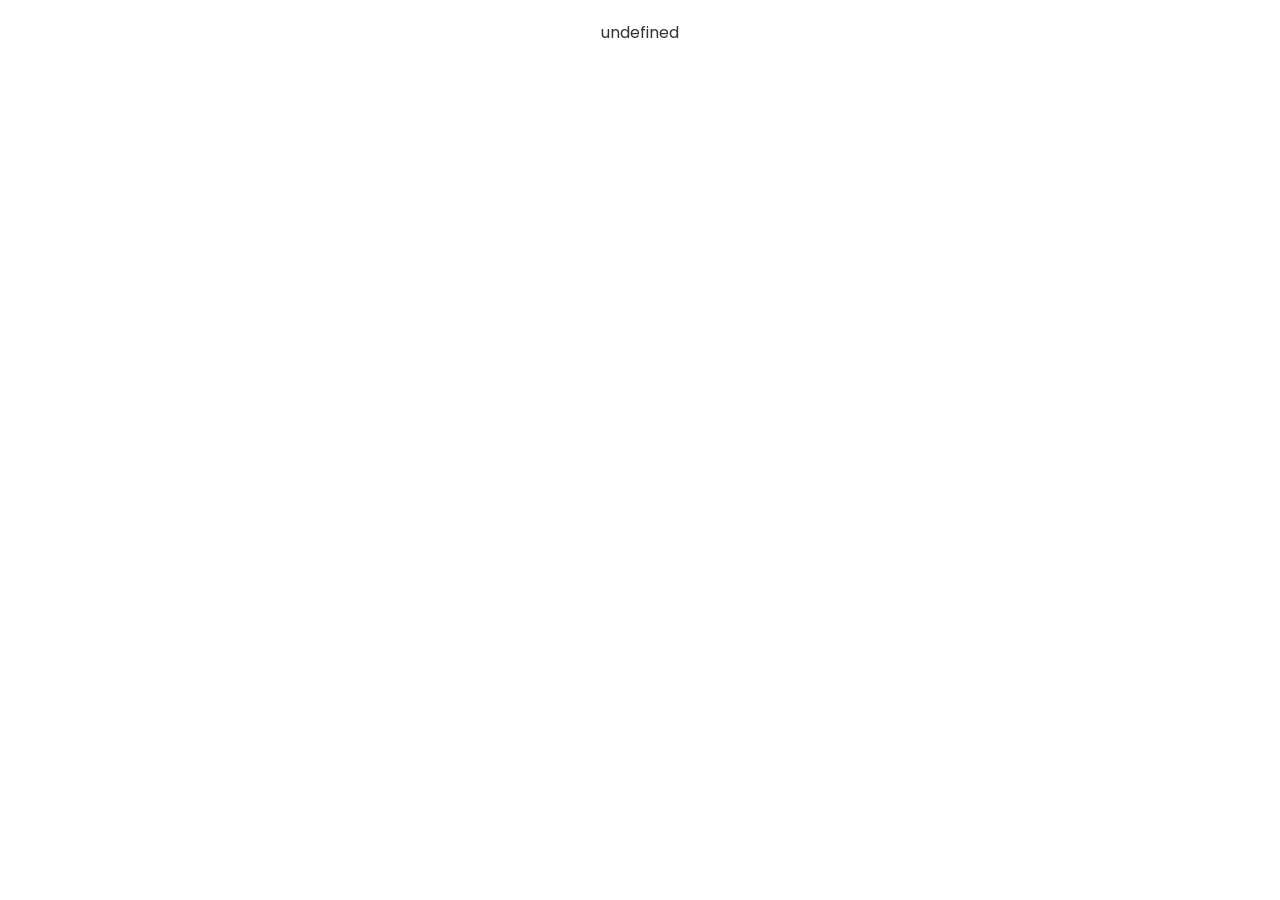
==== java script block/propertyjs/index.html @ ccc9f881 "images and set up" ====
<!doctype html>
<html>

	<head>
		<title>Houses for Sale</title>
		<link rel="stylesheet" href="index.css">
		<link rel="preconnect" href="https://fonts.googleapis.com">
		<link rel="preconnect" href="https://fonts.gstatic.com" crossorigin>
		<link href="https://fonts.googleapis.com/css2?family=Poppins:wght@400;700&display=swap" rel="stylesheet">
	</head>

	<body>
		<section class="container" id="container"></section>
		<script src="index.js"></script>
	</body>

</html>
---- java script block/propertyjs/index.css ----
body {
    margin: 0;
    color: #333;
    font-family: 'Poppins';
}

.container {
    display: flex;
    flex-wrap: wrap;
    justify-content: center;
    padding: 20px;
}

.card {
    display: flex;
    min-width: 400px;
    max-width: 450px;
    box-shadow: 0px 0px 10px 1px #999;
    margin: 0 20px 15px 20px;
    border-radius: 5px;
    max-height: 120px;
}

.card img {
   border-top-left-radius: 5px;
   border-bottom-left-radius: 5px;
   height: 100%;
}

.card-right {
    display: flex;
    flex-direction: column;
    justify-content: space-around;
    margin-left: 16px;
    padding: 11px;
}

h2{  
    font-size: 16px;
    margin: 0 0 3px 0;
}

h3{  
    font-size: 12px;
    margin: 0 0 3px 0;
}

p {
    font-size: 13px;
    margin: 5px 0 5px 0;
}
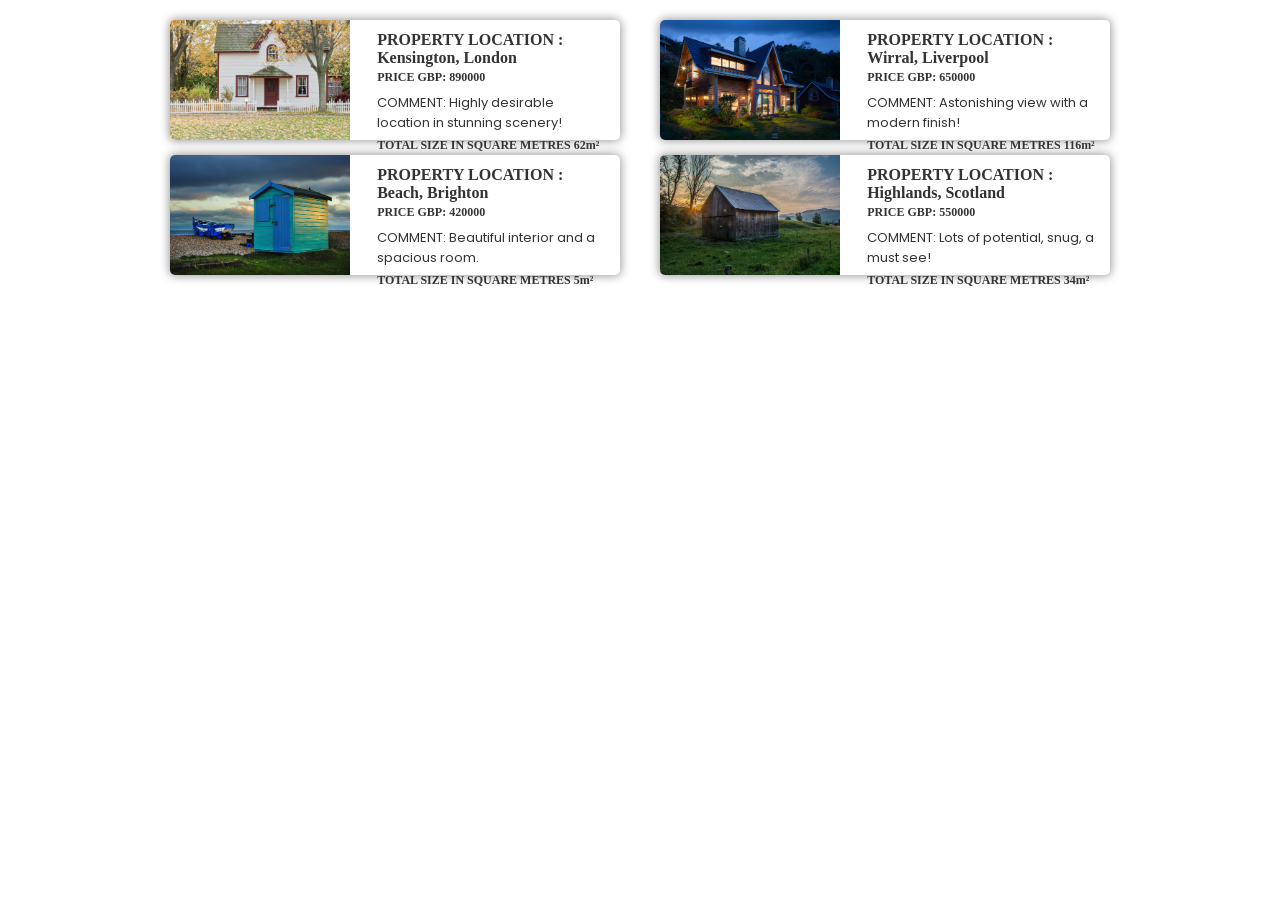
==== commit f07aa74d: "done" ====
--- a/java script block/propertyjs/index.html
+++ b/java script block/propertyjs/index.html
@@ -11,7 +11,7 @@
 
 	<body>
 		<section class="container" id="container"></section>
-		<script src="index.js"></script>
+		<script src="index.js" type ="module"></script>
 	</body>
 
 </html>
